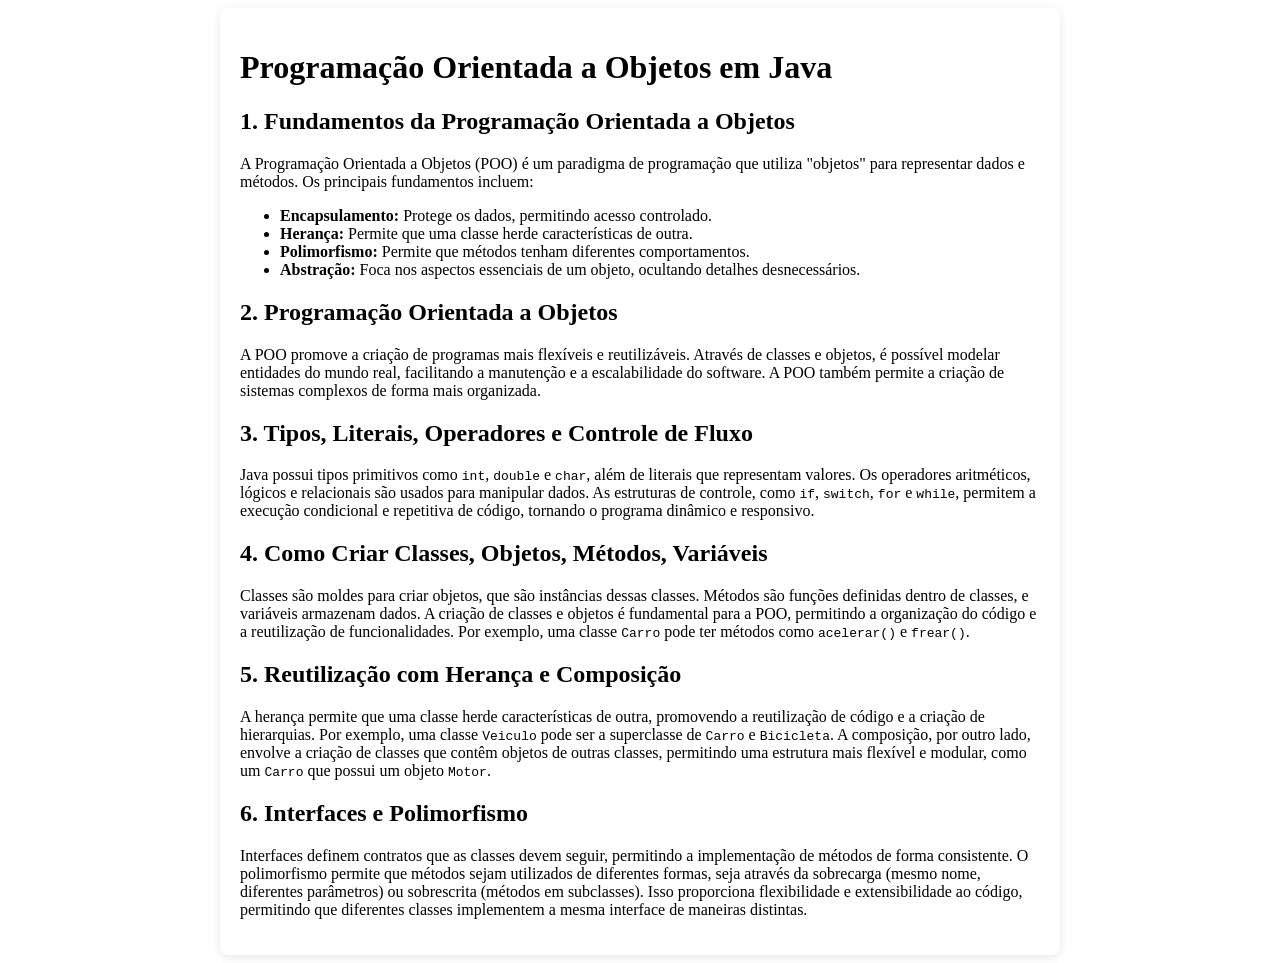
==== index.html @ 8aa0c132 "informação incompleta JAVA" ====
<!DOCTYPE html>
<html lang="pt-BR">
<head>
    <meta charset="UTF-8">
    <meta name="viewport" content="width=device-width, initial-scale=1.0">
    <title>Programação Orientada a Objetos em Java</title>
    <link rel="stylesheet" href="styles.css">
</head>
<body>
    <div class="container">
        <h1>Programação Orientada a Objetos em Java</h1>

        <h2>1. Fundamentos da Programação Orientada a Objetos</h2>
        <p>A Programação Orientada a Objetos (POO) é um paradigma de programação que utiliza "objetos" para representar dados e métodos. Os principais fundamentos incluem:</p>
        <ul>
            <li><strong>Encapsulamento:</strong> Protege os dados, permitindo acesso controlado.</li>
            <li><strong>Herança:</strong> Permite que uma classe herde características de outra.</li>
            <li><strong>Polimorfismo:</strong> Permite que métodos tenham diferentes comportamentos.</li>
            <li><strong>Abstração:</strong> Foca nos aspectos essenciais de um objeto, ocultando detalhes desnecessários.</li>
        </ul>

        <h2>2. Programação Orientada a Objetos</h2>
        <p>A POO promove a criação de programas mais flexíveis e reutilizáveis. Através de classes e objetos, é possível modelar entidades do mundo real, facilitando a manutenção e a escalabilidade do software. A POO também permite a criação de sistemas complexos de forma mais organizada.</p>

        <h2>3. Tipos, Literais, Operadores e Controle de Fluxo</h2>
        <p>Java possui tipos primitivos como <code>int</code>, <code>double</code> e <code>char</code>, além de literais que representam valores. Os operadores aritméticos, lógicos e relacionais são usados para manipular dados. As estruturas de controle, como <code>if</code>, <code>switch</code>, <code>for</code> e <code>while</code>, permitem a execução condicional e repetitiva de código, tornando o programa dinâmico e responsivo.</p>

        <h2>4. Como Criar Classes, Objetos, Métodos, Variáveis</h2>
        <p>Classes são moldes para criar objetos, que são instâncias dessas classes. Métodos são funções definidas dentro de classes, e variáveis armazenam dados. A criação de classes e objetos é fundamental para a POO, permitindo a organização do código e a reutilização de funcionalidades. Por exemplo, uma classe <code>Carro</code> pode ter métodos como <code>acelerar()</code> e <code>frear()</code>.</p>

        <h2>5. Reutilização com Herança e Composição</h2>
        <p>A herança permite que uma classe herde características de outra, promovendo a reutilização de código e a criação de hierarquias. Por exemplo, uma classe <code>Veiculo</code> pode ser a superclasse de <code>Carro</code> e <code>Bicicleta</code>. A composição, por outro lado, envolve a criação de classes que contêm objetos de outras classes, permitindo uma estrutura mais flexível e modular, como um <code>Carro</code> que possui um objeto <code>Motor</code>.</p>

        <h2>6. Interfaces e Polimorfismo</h2>
        <p>Interfaces definem contratos que as classes devem seguir, permitindo a implementação de métodos de forma consistente. O polimorfismo permite que métodos sejam utilizados de diferentes formas, seja através da sobrecarga (mesmo nome, diferentes parâmetros) ou sobrescrita (métodos em subclasses). Isso proporciona flexibilidade e extensibilidade ao código, permitindo que diferentes classes implementem a mesma interface de maneiras distintas.</p>
    </div>
</body>
</html>
---- styles.css ----
.body {
    font-family: Arial, sans-serif;
    background-color: #f4f4f4;
    margin: 0;
    padding: 20px;
}
.h1 {
    text-align: center;
    color: #333;
}
.container {
    max-width: 800px;
    margin: auto;
    background: white;
    padding: 20px;
    border-radius: 8px;
    box-shadow: 0 2px 10px rgba(0, 0, 0, 0.1);
}
.h2 {
            color: #007BFF;
}
.p {
    line-height: 1.6;
}
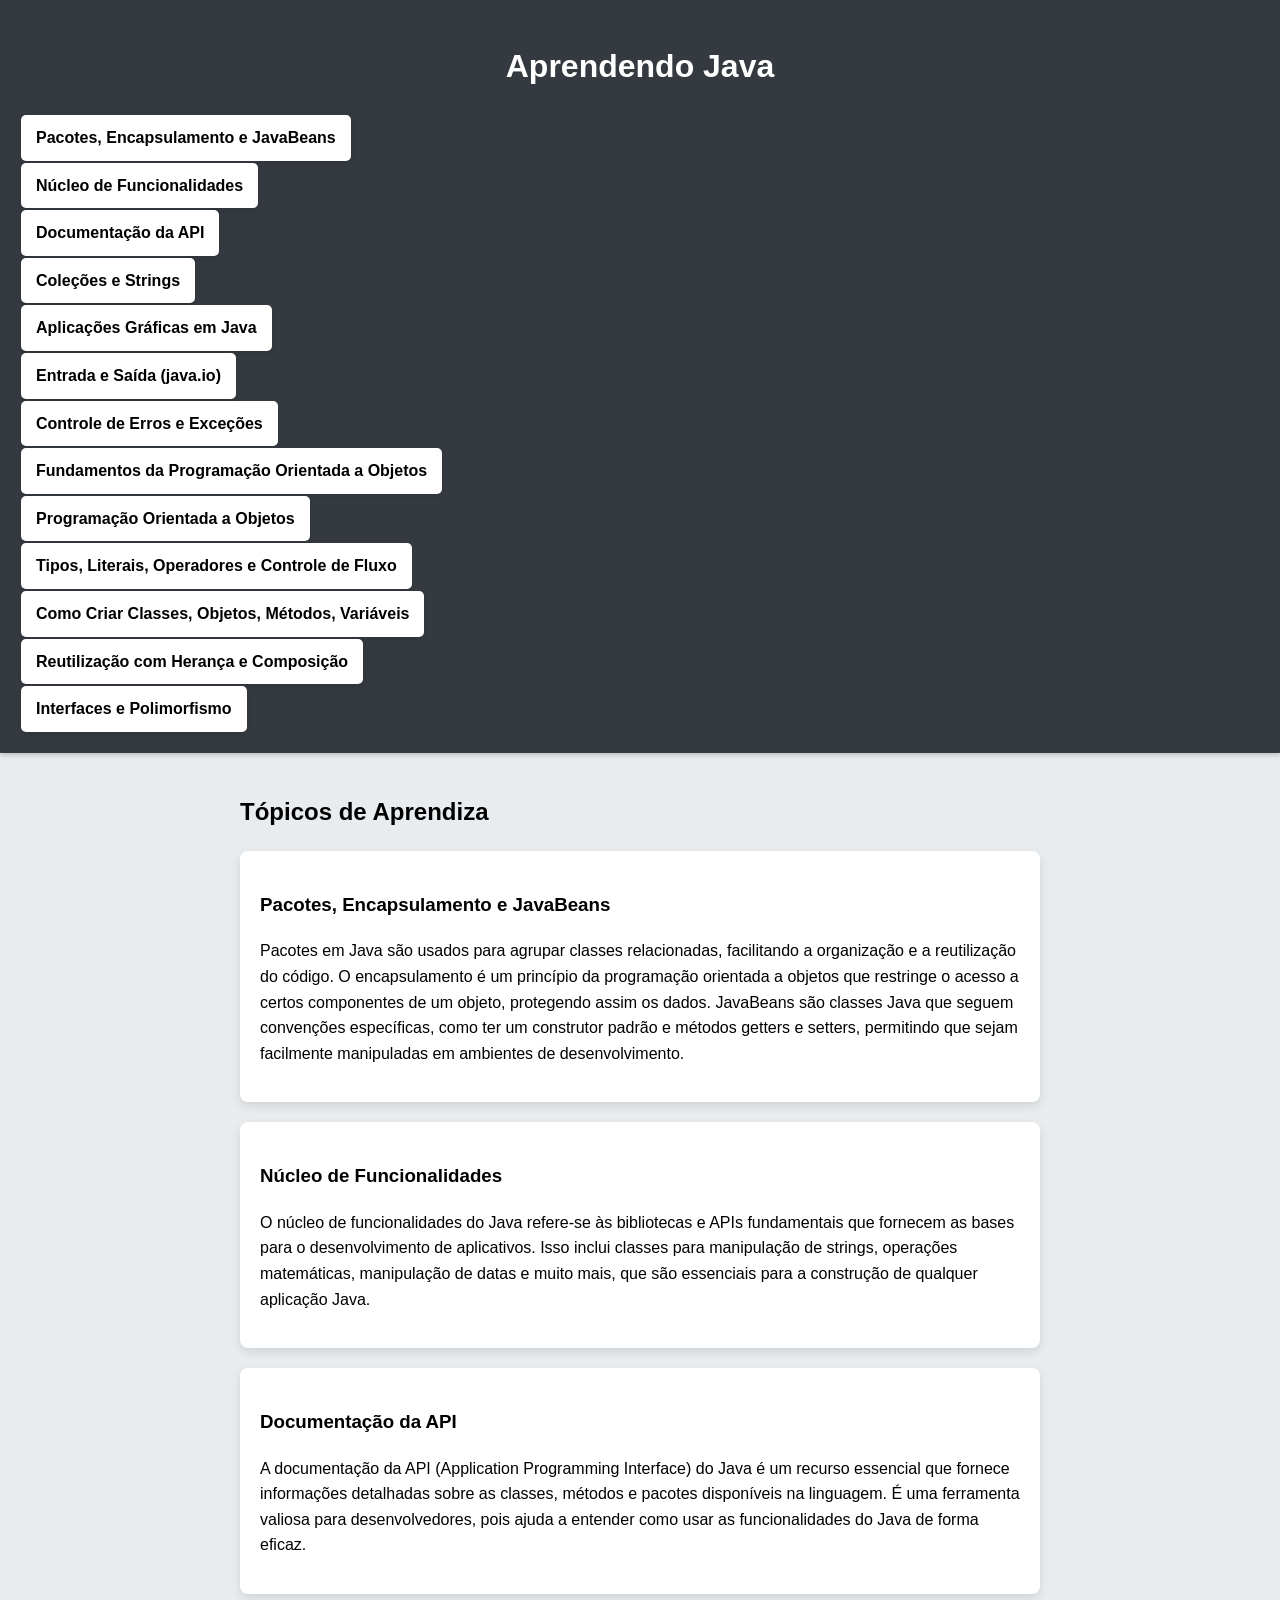
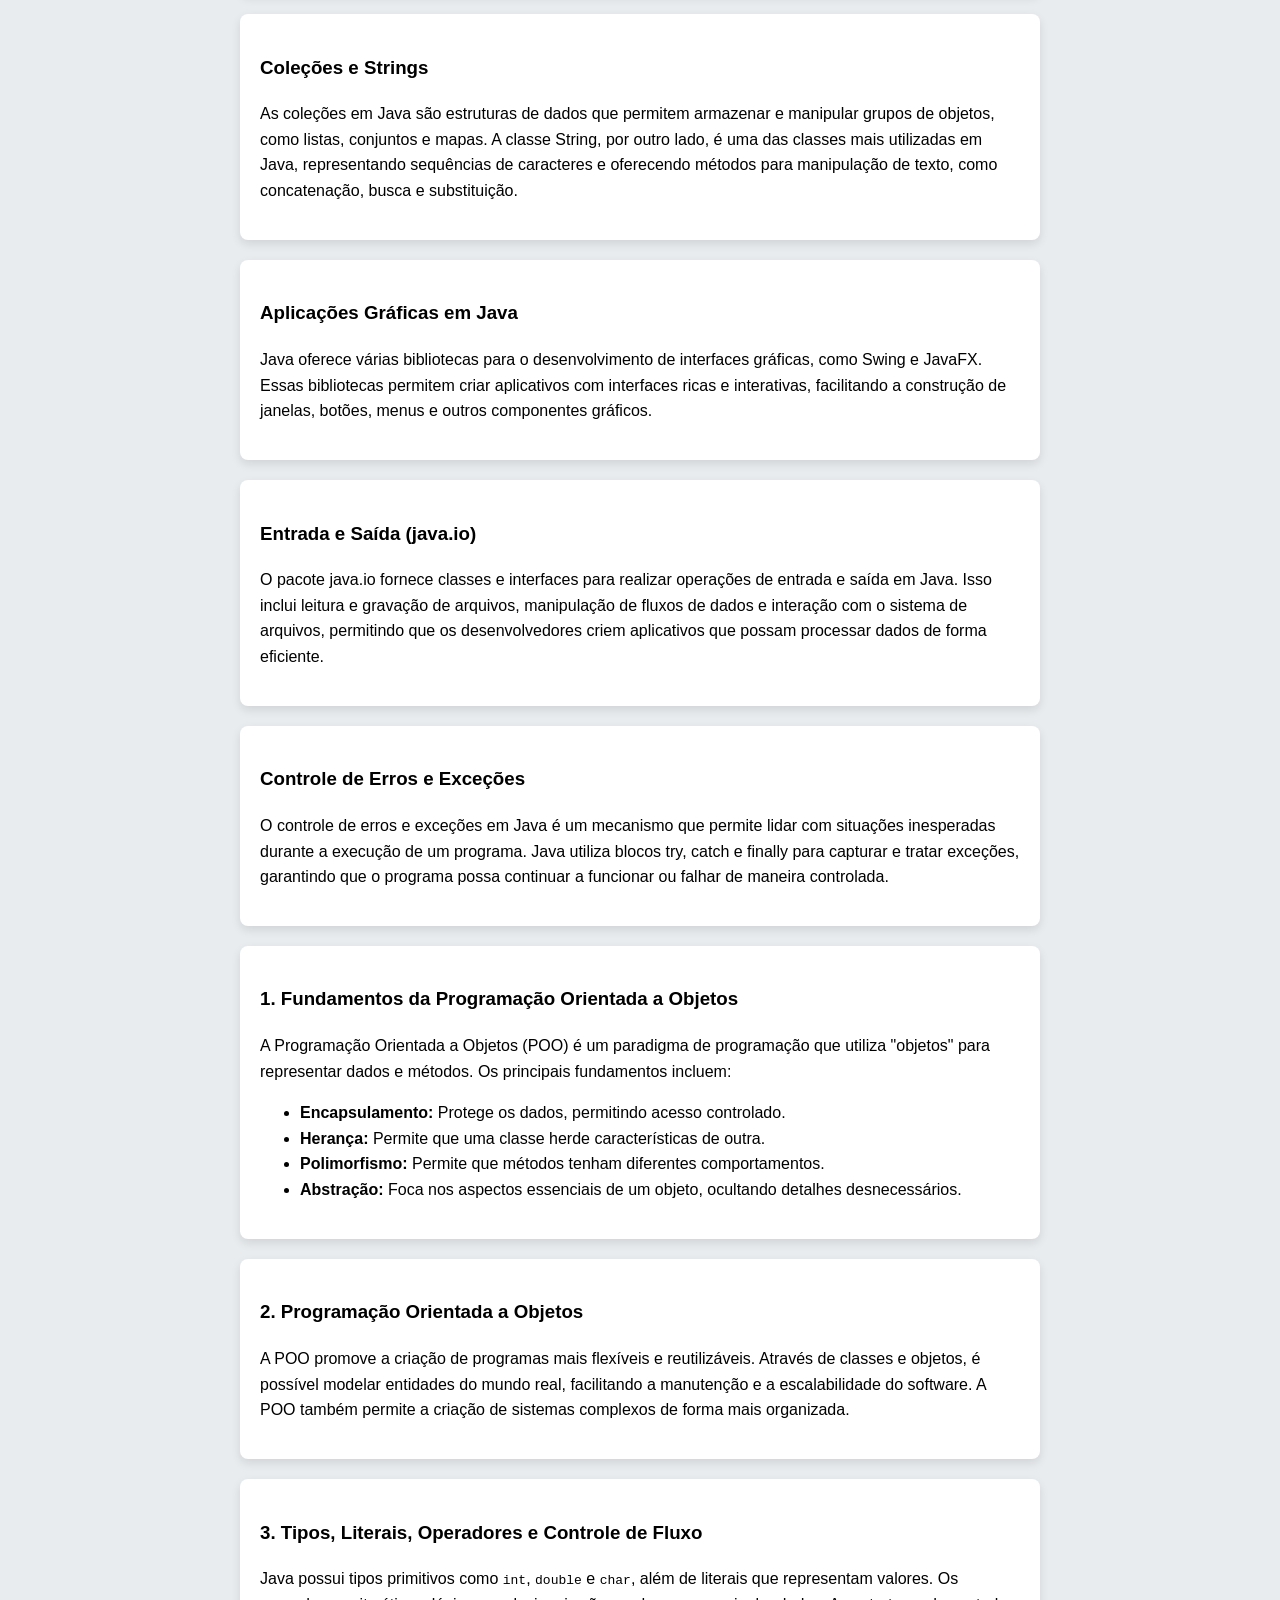
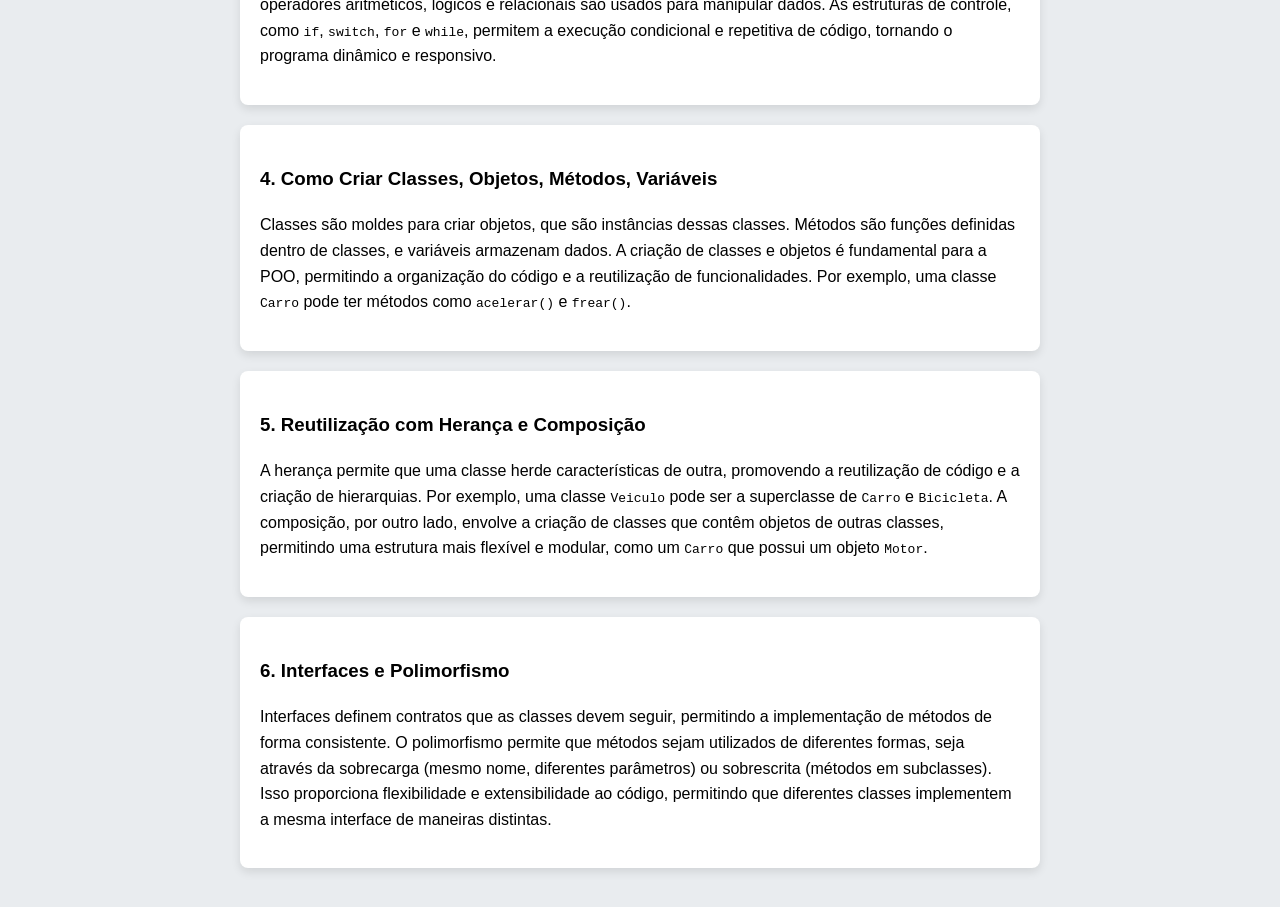
==== commit 380f7202: "pesquisa topicos" ====
--- a/index.html
+++ b/index.html
@@ -3,36 +3,109 @@
 <head>
     <meta charset="UTF-8">
     <meta name="viewport" content="width=device-width, initial-scale=1.0">
-    <title>Programação Orientada a Objetos em Java</title>
-    <link rel="stylesheet" href="styles.css">
+    <title>Aprendendo Java - Tópicos</title>
+    <link rel="stylesheet" href="styles2.css">
 </head>
 <body>
-    <div class="container">
-        <h1>Programação Orientada a Objetos em Java</h1>
+    <header>
+        <h1>Aprendendo Java</h1>
+        <nav>
+            <ul>
+                <li><div class="nav-item"><a href="#pacotes">Pacotes, Encapsulamento e JavaBeans</a></div></li>
+                <li><div class="nav-item"><a href="#nucleo">Núcleo de Funcionalidades</a></div></li>
+                <li><div class="nav-item"><a href="#documentacao">Documentação da API</a></div></li>
+                <li><div class="nav-item"><a href="#colecoes">Coleções e Strings</a></div></li>
+                <li><div class="nav-item"><a href="#aplicacoes">Aplicações Gráficas em Java</a></div></li>
+                <li><div class="nav-item"><a href="#entrada">Entrada e Saída (java.io)</a></div></li>
+                <li><div class="nav-item"><a href="#controle">Controle de Erros e Exceções</a></div></li>
+                <li><div class="nav-item"><a href="#fundamentos">Fundamentos da Programação Orientada a Objetos</a></div></li>
+                <li><div class="nav-item"><a href="#poo">Programação Orientada a Objetos</a></div></li>
+                <li><div class="nav-item"><a href="#tipos">Tipos, Literais, Operadores e Controle de Fluxo</a></div></li>
+                <li><div class="nav-item"><a href="#classes">Como Criar Classes, Objetos, Métodos, Variáveis</a></div></li>
+                <li><div class="nav-item"><a href="#heranca">Reutilização com Herança e Composição</a></div></li>
+                <li><div class="nav-item"><a href="#interfaces">Interfaces e Polimorfismo</a></div></li>
+            </ul>
+        </nav>
+    </header>
 
-        <h2>1. Fundamentos da Programação Orientada a Objetos</h2>
-        <p>A Programação Orientada a Objetos (POO) é um paradigma de programação que utiliza "objetos" para representar dados e métodos. Os principais fundamentos incluem:</p>
-        <ul>
-            <li><strong>Encapsulamento:</strong> Protege os dados, permitindo acesso controlado.</li>
-            <li><strong>Herança:</strong> Permite que uma classe herde características de outra.</li>
-            <li><strong>Polimorfismo:</strong> Permite que métodos tenham diferentes comportamentos.</li>
-            <li><strong>Abstração:</strong> Foca nos aspectos essenciais de um objeto, ocultando detalhes desnecessários.</li>
-        </ul>
+    <main>
+        <div class="container">
+            <h2 class="titulo-principal">Tópicos de Aprendiza</h2>
+            <div class="conteudo-topicos">
+                <section id="pacotes">
+                    <h3>Pacotes, Encapsulamento e JavaBeans</h3>
+                    <p>Pacotes em Java são usados para agrupar classes relacionadas, facilitando a organização e a reutilização do código. O encapsulamento é um princípio da programação orientada a objetos que restringe o acesso a certos componentes de um objeto, protegendo assim os dados. JavaBeans são classes Java que seguem convenções específicas, como ter um construtor padrão e métodos getters e setters, permitindo que sejam facilmente manipuladas em ambientes de desenvolvimento.</p>
+                </section>
 
-        <h2>2. Programação Orientada a Objetos</h2>
-        <p>A POO promove a criação de programas mais flexíveis e reutilizáveis. Através de classes e objetos, é possível modelar entidades do mundo real, facilitando a manutenção e a escalabilidade do software. A POO também permite a criação de sistemas complexos de forma mais organizada.</p>
+                <section id="nucleo">
+                    <h3>Núcleo de Funcionalidades</h3>
+                    <p>O núcleo de funcionalidades do Java refere-se às bibliotecas e APIs fundamentais que fornecem as bases para o desenvolvimento de aplicativos. Isso inclui classes para manipulação de strings, operações matemáticas, manipulação de datas e muito mais, que são essenciais para a construção de qualquer aplicação Java.</p>
+                </section>
 
-        <h2>3. Tipos, Literais, Operadores e Controle de Fluxo</h2>
-        <p>Java possui tipos primitivos como <code>int</code>, <code>double</code> e <code>char</code>, além de literais que representam valores. Os operadores aritméticos, lógicos e relacionais são usados para manipular dados. As estruturas de controle, como <code>if</code>, <code>switch</code>, <code>for</code> e <code>while</code>, permitem a execução condicional e repetitiva de código, tornando o programa dinâmico e responsivo.</p>
+                <section id="documentacao">
+                    <h3>Documentação da API</h3>
+                    <p>A documentação da API (Application Programming Interface) do Java é um recurso essencial que fornece informações detalhadas sobre as classes, métodos e pacotes disponíveis na linguagem. É uma ferramenta valiosa para desenvolvedores, pois ajuda a entender como usar as funcionalidades do Java de forma eficaz.</p>
+                </section>
 
-        <h2>4. Como Criar Classes, Objetos, Métodos, Variáveis</h2>
-        <p>Classes são moldes para criar objetos, que são instâncias dessas classes. Métodos são funções definidas dentro de classes, e variáveis armazenam dados. A criação de classes e objetos é fundamental para a POO, permitindo a organização do código e a reutilização de funcionalidades. Por exemplo, uma classe <code>Carro</code> pode ter métodos como <code>acelerar()</code> e <code>frear()</code>.</p>
+                <section id="colecoes">
+                    <h3>Coleções e Strings</h3>
+                    <p>As coleções em Java são estruturas de dados que permitem armazenar e manipular grupos de objetos, como listas, conjuntos e mapas. A classe String, por outro lado, é uma das classes mais utilizadas em Java, representando sequências de caracteres e oferecendo métodos para manipulação de texto, como concatenação, busca e substituição.</p>
+                </section>
 
-        <h2>5. Reutilização com Herança e Composição</h2>
-        <p>A herança permite que uma classe herde características de outra, promovendo a reutilização de código e a criação de hierarquias. Por exemplo, uma classe <code>Veiculo</code> pode ser a superclasse de <code>Carro</code> e <code>Bicicleta</code>. A composição, por outro lado, envolve a criação de classes que contêm objetos de outras classes, permitindo uma estrutura mais flexível e modular, como um <code>Carro</code> que possui um objeto <code>Motor</code>.</p>
+                <section id="aplicacoes">
+                    <h3>Aplicações Gráficas em Java</h3>
+                    <p>Java oferece várias bibliotecas para o desenvolvimento de interfaces gráficas, como Swing e JavaFX. Essas bibliotecas permitem criar aplicativos com interfaces ricas e interativas, facilitando a construção de janelas, botões, menus e outros componentes gráficos.</p>
+                </section>
 
-        <h2>6. Interfaces e Polimorfismo</h2>
-        <p>Interfaces definem contratos que as classes devem seguir, permitindo a implementação de métodos de forma consistente. O polimorfismo permite que métodos sejam utilizados de diferentes formas, seja através da sobrecarga (mesmo nome, diferentes parâmetros) ou sobrescrita (métodos em subclasses). Isso proporciona flexibilidade e extensibilidade ao código, permitindo que diferentes classes implementem a mesma interface de maneiras distintas.</p>
-    </div>
+                <section id="entrada">
+                    <h3>Entrada e Saída (java.io)</h3>
+                    <p>O pacote java.io fornece classes e interfaces para realizar operações de entrada e saída em Java. Isso inclui leitura e gravação de arquivos, manipulação de fluxos de dados e interação com o sistema de arquivos, permitindo que os desenvolvedores criem aplicativos que possam processar dados de forma eficiente.</p>
+                </section>
+
+                <section id="controle">
+                    <h3>Controle de Erros e Exceções</h3>
+                    <p>O controle de erros e exceções em Java é um mecanismo que permite lidar com situações inesperadas durante a execução de um programa. Java utiliza blocos try, catch e finally para capturar e tratar exceções, garantindo que o programa possa continuar a funcionar ou falhar de maneira controlada.</p>
+                </section>
+
+                <section id="fundamentos">
+                    <h3>1. Fundamentos da Programação Orientada a Objetos</h3>
+                    <p>A Programação Orientada a Objetos (POO) é um paradigma de programação que utiliza "objetos" para representar dados e métodos. Os principais fundamentos incluem:</p>
+                    <ul>
+                        <li><strong>Encapsulamento:</strong> Protege os dados, permitindo acesso controlado.</li>
+                        <li><strong>Herança:</strong> Permite que uma classe herde características de outra.</li>
+                        <li><strong>Polimorfismo:</strong> Permite que métodos tenham diferentes comportamentos.</li>
+                        <li><strong>Abstração:</strong> Foca nos aspectos essenciais de um objeto, ocultando detalhes desnecessários.</li>
+                    </ul>
+                </section>
+
+                <section id="poo">
+                    <h3>2. Programação Orientada a Objetos</h3>
+                    <p>A POO promove a criação de programas mais flexíveis e reutilizáveis. Através de classes e objetos, é possível modelar entidades do mundo real, facilitando a manutenção e a escalabilidade do software. A POO também permite a criação de sistemas complexos de forma mais organizada.</p>
+                </section>
+
+                <section id="tipos">
+                    <h3>3. Tipos, Literais, Operadores e Controle de Fluxo</h3>
+                    <p>Java possui tipos primitivos como <code>int</code>, <code>double</code> e <code>char</code>, além de literais que representam valores. Os operadores aritméticos, lógicos e relacionais são usados para manipular dados. As estruturas de controle, como <code>if</code>, <code>switch</code>, <code>for</code> e <code>while</code>, permitem a execução condicional e repetitiva de código, tornando o programa dinâmico e responsivo.</p>
+                </section>
+
+                <section id="classes">
+                    <h3>4. Como Criar Classes, Objetos, Métodos, Variáveis</h3>
+                    <p>Classes são moldes para criar objetos, que são instâncias dessas classes. Métodos são funções definidas dentro de classes, e variáveis armazenam dados. A criação de classes e objetos é fundamental para a POO, permitindo a organização do código e a reutilização de funcionalidades. Por exemplo, uma classe <code>Carro</code> pode ter métodos como <code>acelerar()</code> e <code>frear()</code>.</p>
+                </section>
+
+                <section id="heranca">
+                    <h3>5. Reutilização com Herança e Composição</h3>
+                    <p>A herança permite que uma classe herde características de outra, promovendo a reutilização de código e a criação de hierarquias. Por exemplo, uma classe <code>Veiculo</code> pode ser a superclasse de <code>Carro</code> e <code>Bicicleta</code>. A composição, por outro lado, envolve a criação de classes que contêm objetos de outras classes, permitindo uma estrutura mais flexível e modular, como um <code>Carro</code> que possui um objeto <code>Motor</code>.</p>
+                </section>
+
+                <section id="interfaces">
+                    <h3>6. Interfaces e Polimorfismo</h3>
+                    <p>Interfaces definem contratos que as classes devem seguir, permitindo a implementação de métodos de forma consistente. O polimorfismo permite que métodos sejam utilizados de diferentes formas, seja através da sobrecarga (mesmo nome, diferentes parâmetros) ou sobrescrita (métodos em subclasses). Isso proporciona flexibilidade e extensibilidade ao código, permitindo que diferentes classes implementem a mesma interface de maneiras distintas.</p>
+                </section>
+            </div>
+        </div>
+    </main>
+
+   
 </body>
 </html>
--- a/styles2.css
+++ b/styles2.css
@@ -0,0 +1,103 @@
+/* Estilo geral do corpo */
+body {
+    font-family: 'Segoe UI', Tahoma, Geneva, Verdana, sans-serif;
+    line-height: 1.6;
+    margin: 0;
+    padding: 0;
+    background-color: #e9ecef;
+}
+
+/* Estilo do cabeçalho */
+header {
+    background: #343a40;
+    color: #ffffff;
+    padding: 20px 0;
+    text-align: center;
+    box-shadow: 0 2px 5px rgba(0, 0, 0, 0.2);
+}
+
+/* Estilo da navegação */
+nav ul {
+    list-style: none;
+    padding: 0;
+    margin: 0;
+    display: flex;
+    flex-direction: column;
+    align-items: flex-start;
+}
+
+nav ul li {
+    display: inline;
+    margin: 0 20px;
+}
+
+nav ul li a {
+    color: #ffffff;
+    text-decoration: none;
+    font-weight: bold;
+    transition: color 0.3s;
+}
+
+nav ul li a:hover {
+    color: #ffc107; /* Cor de destaque ao passar o mouse */
+}
+
+/* Estilo das seções */
+main {
+    padding: 20px;
+    max-width: 800px; /* Limita a largura do conteúdo */
+    margin: auto; /* Centraliza o conteúdo */
+}
+
+section {
+    background: #ffffff;
+    margin: 20px 0;
+    padding: 20px;
+    border-radius: 8px;
+    box-shadow: 0 4px 10px rgba(0, 0, 0, 0.1);
+    transition: transform 0.3s; /* Efeito de transição */
+}
+
+section:hover {
+    transform: translateY(-5px); /* Efeito de elevação ao passar o mouse */
+}
+
+/* Estilo do rodapé */
+footer {
+    text-align: center;
+    padding: 15px 0;
+    background: #343a40;
+    color: #ffffff;
+    position: relative;
+    bottom: 0;
+    width: 100%;
+    margin-top: 20px; /* Espaço acima do rodapé */
+}
+
+/* Estilo para dispositivos móveis */
+@media (max-width: 600px) {
+    nav ul li {
+        display: block; /* Exibe os itens da navegação em coluna */
+        margin: 10px 0;
+    }
+}
+
+/* Estilo para os itens de navegação */
+.nav-item {
+    display: inline-block;
+    padding: 10px 15px;
+    margin: 1px;
+    background-color: #ffffff;
+    border-radius: 5px;
+    transition: background-color 0.3s;
+    box-shadow: 0 2px 5px rgba(0, 0, 0, 0.1);
+}
+
+.nav-item a {
+    color: #000000;
+    text-decoration: none;
+}
+
+.nav-item:hover {
+    background-color: #f8f9fa;
+} 
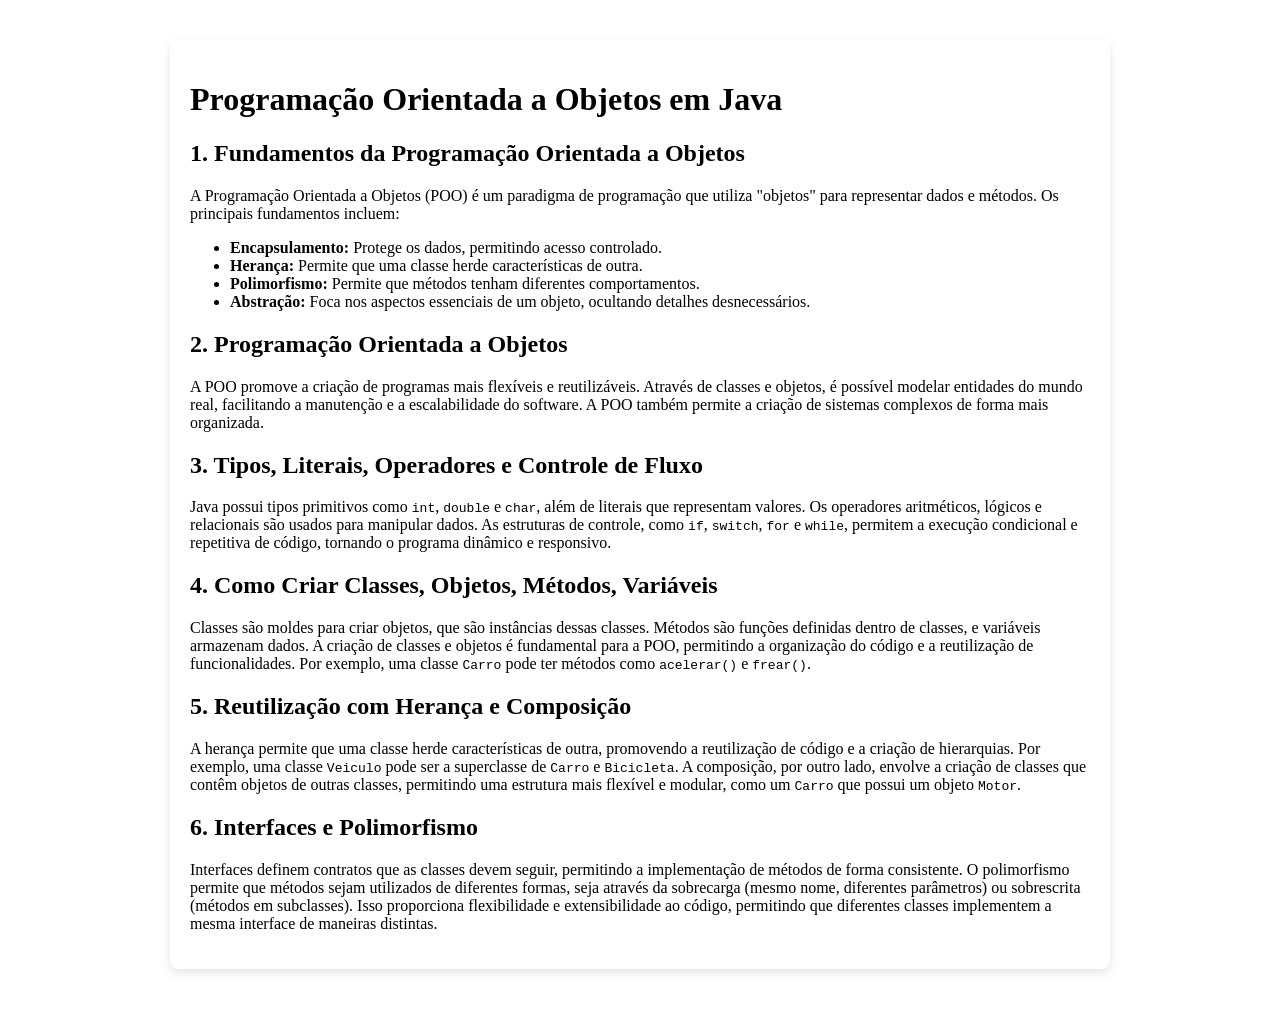
==== commit 413b0480: "pesquisa topicos" ====
--- a/index.html
+++ b/index.html
@@ -3,109 +3,36 @@
 <head>
     <meta charset="UTF-8">
     <meta name="viewport" content="width=device-width, initial-scale=1.0">
-    <title>Aprendendo Java - Tópicos</title>
-    <link rel="stylesheet" href="styles2.css">
+    <title>Programação Orientada a Objetos em Java</title>
+    <link rel="stylesheet" href="styles.css">
 </head>
 <body>
-    <header>
-        <h1>Aprendendo Java</h1>
-        <nav>
-            <ul>
-                <li><div class="nav-item"><a href="#pacotes">Pacotes, Encapsulamento e JavaBeans</a></div></li>
-                <li><div class="nav-item"><a href="#nucleo">Núcleo de Funcionalidades</a></div></li>
-                <li><div class="nav-item"><a href="#documentacao">Documentação da API</a></div></li>
-                <li><div class="nav-item"><a href="#colecoes">Coleções e Strings</a></div></li>
-                <li><div class="nav-item"><a href="#aplicacoes">Aplicações Gráficas em Java</a></div></li>
-                <li><div class="nav-item"><a href="#entrada">Entrada e Saída (java.io)</a></div></li>
-                <li><div class="nav-item"><a href="#controle">Controle de Erros e Exceções</a></div></li>
-                <li><div class="nav-item"><a href="#fundamentos">Fundamentos da Programação Orientada a Objetos</a></div></li>
-                <li><div class="nav-item"><a href="#poo">Programação Orientada a Objetos</a></div></li>
-                <li><div class="nav-item"><a href="#tipos">Tipos, Literais, Operadores e Controle de Fluxo</a></div></li>
-                <li><div class="nav-item"><a href="#classes">Como Criar Classes, Objetos, Métodos, Variáveis</a></div></li>
-                <li><div class="nav-item"><a href="#heranca">Reutilização com Herança e Composição</a></div></li>
-                <li><div class="nav-item"><a href="#interfaces">Interfaces e Polimorfismo</a></div></li>
-            </ul>
-        </nav>
-    </header>
+    <div class="container">
+        <h1>Programação Orientada a Objetos em Java</h1>
 
-    <main>
-        <div class="container">
-            <h2 class="titulo-principal">Tópicos de Aprendiza</h2>
-            <div class="conteudo-topicos">
-                <section id="pacotes">
-                    <h3>Pacotes, Encapsulamento e JavaBeans</h3>
-                    <p>Pacotes em Java são usados para agrupar classes relacionadas, facilitando a organização e a reutilização do código. O encapsulamento é um princípio da programação orientada a objetos que restringe o acesso a certos componentes de um objeto, protegendo assim os dados. JavaBeans são classes Java que seguem convenções específicas, como ter um construtor padrão e métodos getters e setters, permitindo que sejam facilmente manipuladas em ambientes de desenvolvimento.</p>
-                </section>
+        <h2>1. Fundamentos da Programação Orientada a Objetos</h2>
+        <p>A Programação Orientada a Objetos (POO) é um paradigma de programação que utiliza "objetos" para representar dados e métodos. Os principais fundamentos incluem:</p>
+        <ul>
+            <li><strong>Encapsulamento:</strong> Protege os dados, permitindo acesso controlado.</li>
+            <li><strong>Herança:</strong> Permite que uma classe herde características de outra.</li>
+            <li><strong>Polimorfismo:</strong> Permite que métodos tenham diferentes comportamentos.</li>
+            <li><strong>Abstração:</strong> Foca nos aspectos essenciais de um objeto, ocultando detalhes desnecessários.</li>
+        </ul>
 
-                <section id="nucleo">
-                    <h3>Núcleo de Funcionalidades</h3>
-                    <p>O núcleo de funcionalidades do Java refere-se às bibliotecas e APIs fundamentais que fornecem as bases para o desenvolvimento de aplicativos. Isso inclui classes para manipulação de strings, operações matemáticas, manipulação de datas e muito mais, que são essenciais para a construção de qualquer aplicação Java.</p>
-                </section>
+        <h2>2. Programação Orientada a Objetos</h2>
+        <p>A POO promove a criação de programas mais flexíveis e reutilizáveis. Através de classes e objetos, é possível modelar entidades do mundo real, facilitando a manutenção e a escalabilidade do software. A POO também permite a criação de sistemas complexos de forma mais organizada.</p>
 
-                <section id="documentacao">
-                    <h3>Documentação da API</h3>
-                    <p>A documentação da API (Application Programming Interface) do Java é um recurso essencial que fornece informações detalhadas sobre as classes, métodos e pacotes disponíveis na linguagem. É uma ferramenta valiosa para desenvolvedores, pois ajuda a entender como usar as funcionalidades do Java de forma eficaz.</p>
-                </section>
+        <h2>3. Tipos, Literais, Operadores e Controle de Fluxo</h2>
+        <p>Java possui tipos primitivos como <code>int</code>, <code>double</code> e <code>char</code>, além de literais que representam valores. Os operadores aritméticos, lógicos e relacionais são usados para manipular dados. As estruturas de controle, como <code>if</code>, <code>switch</code>, <code>for</code> e <code>while</code>, permitem a execução condicional e repetitiva de código, tornando o programa dinâmico e responsivo.</p>
 
-                <section id="colecoes">
-                    <h3>Coleções e Strings</h3>
-                    <p>As coleções em Java são estruturas de dados que permitem armazenar e manipular grupos de objetos, como listas, conjuntos e mapas. A classe String, por outro lado, é uma das classes mais utilizadas em Java, representando sequências de caracteres e oferecendo métodos para manipulação de texto, como concatenação, busca e substituição.</p>
-                </section>
+        <h2>4. Como Criar Classes, Objetos, Métodos, Variáveis</h2>
+        <p>Classes são moldes para criar objetos, que são instâncias dessas classes. Métodos são funções definidas dentro de classes, e variáveis armazenam dados. A criação de classes e objetos é fundamental para a POO, permitindo a organização do código e a reutilização de funcionalidades. Por exemplo, uma classe <code>Carro</code> pode ter métodos como <code>acelerar()</code> e <code>frear()</code>.</p>
 
-                <section id="aplicacoes">
-                    <h3>Aplicações Gráficas em Java</h3>
-                    <p>Java oferece várias bibliotecas para o desenvolvimento de interfaces gráficas, como Swing e JavaFX. Essas bibliotecas permitem criar aplicativos com interfaces ricas e interativas, facilitando a construção de janelas, botões, menus e outros componentes gráficos.</p>
-                </section>
+        <h2>5. Reutilização com Herança e Composição</h2>
+        <p>A herança permite que uma classe herde características de outra, promovendo a reutilização de código e a criação de hierarquias. Por exemplo, uma classe <code>Veiculo</code> pode ser a superclasse de <code>Carro</code> e <code>Bicicleta</code>. A composição, por outro lado, envolve a criação de classes que contêm objetos de outras classes, permitindo uma estrutura mais flexível e modular, como um <code>Carro</code> que possui um objeto <code>Motor</code>.</p>
 
-                <section id="entrada">
-                    <h3>Entrada e Saída (java.io)</h3>
-                    <p>O pacote java.io fornece classes e interfaces para realizar operações de entrada e saída em Java. Isso inclui leitura e gravação de arquivos, manipulação de fluxos de dados e interação com o sistema de arquivos, permitindo que os desenvolvedores criem aplicativos que possam processar dados de forma eficiente.</p>
-                </section>
-
-                <section id="controle">
-                    <h3>Controle de Erros e Exceções</h3>
-                    <p>O controle de erros e exceções em Java é um mecanismo que permite lidar com situações inesperadas durante a execução de um programa. Java utiliza blocos try, catch e finally para capturar e tratar exceções, garantindo que o programa possa continuar a funcionar ou falhar de maneira controlada.</p>
-                </section>
-
-                <section id="fundamentos">
-                    <h3>1. Fundamentos da Programação Orientada a Objetos</h3>
-                    <p>A Programação Orientada a Objetos (POO) é um paradigma de programação que utiliza "objetos" para representar dados e métodos. Os principais fundamentos incluem:</p>
-                    <ul>
-                        <li><strong>Encapsulamento:</strong> Protege os dados, permitindo acesso controlado.</li>
-                        <li><strong>Herança:</strong> Permite que uma classe herde características de outra.</li>
-                        <li><strong>Polimorfismo:</strong> Permite que métodos tenham diferentes comportamentos.</li>
-                        <li><strong>Abstração:</strong> Foca nos aspectos essenciais de um objeto, ocultando detalhes desnecessários.</li>
-                    </ul>
-                </section>
-
-                <section id="poo">
-                    <h3>2. Programação Orientada a Objetos</h3>
-                    <p>A POO promove a criação de programas mais flexíveis e reutilizáveis. Através de classes e objetos, é possível modelar entidades do mundo real, facilitando a manutenção e a escalabilidade do software. A POO também permite a criação de sistemas complexos de forma mais organizada.</p>
-                </section>
-
-                <section id="tipos">
-                    <h3>3. Tipos, Literais, Operadores e Controle de Fluxo</h3>
-                    <p>Java possui tipos primitivos como <code>int</code>, <code>double</code> e <code>char</code>, além de literais que representam valores. Os operadores aritméticos, lógicos e relacionais são usados para manipular dados. As estruturas de controle, como <code>if</code>, <code>switch</code>, <code>for</code> e <code>while</code>, permitem a execução condicional e repetitiva de código, tornando o programa dinâmico e responsivo.</p>
-                </section>
-
-                <section id="classes">
-                    <h3>4. Como Criar Classes, Objetos, Métodos, Variáveis</h3>
-                    <p>Classes são moldes para criar objetos, que são instâncias dessas classes. Métodos são funções definidas dentro de classes, e variáveis armazenam dados. A criação de classes e objetos é fundamental para a POO, permitindo a organização do código e a reutilização de funcionalidades. Por exemplo, uma classe <code>Carro</code> pode ter métodos como <code>acelerar()</code> e <code>frear()</code>.</p>
-                </section>
-
-                <section id="heranca">
-                    <h3>5. Reutilização com Herança e Composição</h3>
-                    <p>A herança permite que uma classe herde características de outra, promovendo a reutilização de código e a criação de hierarquias. Por exemplo, uma classe <code>Veiculo</code> pode ser a superclasse de <code>Carro</code> e <code>Bicicleta</code>. A composição, por outro lado, envolve a criação de classes que contêm objetos de outras classes, permitindo uma estrutura mais flexível e modular, como um <code>Carro</code> que possui um objeto <code>Motor</code>.</p>
-                </section>
-
-                <section id="interfaces">
-                    <h3>6. Interfaces e Polimorfismo</h3>
-                    <p>Interfaces definem contratos que as classes devem seguir, permitindo a implementação de métodos de forma consistente. O polimorfismo permite que métodos sejam utilizados de diferentes formas, seja através da sobrecarga (mesmo nome, diferentes parâmetros) ou sobrescrita (métodos em subclasses). Isso proporciona flexibilidade e extensibilidade ao código, permitindo que diferentes classes implementem a mesma interface de maneiras distintas.</p>
-                </section>
-            </div>
-        </div>
-    </main>
-
-   
+        <h2>6. Interfaces e Polimorfismo</h2>
+        <p>Interfaces definem contratos que as classes devem seguir, permitindo a implementação de métodos de forma consistente. O polimorfismo permite que métodos sejam utilizados de diferentes formas, seja através da sobrecarga (mesmo nome, diferentes parâmetros) ou sobrescrita (métodos em subclasses). Isso proporciona flexibilidade e extensibilidade ao código, permitindo que diferentes classes implementem a mesma interface de maneiras distintas.</p>
+    </div>
 </body>
 </html>
--- a/styles.css
+++ b/styles.css
@@ -0,0 +1,42 @@
+.body {
+    font-family: Arial, sans-serif;
+    background-color: #f4f4f4;
+    margin: 0;
+    padding: 20px;
+}
+.h1 {
+    text-align: center;
+    color: #333;
+}
+.container {
+    max-width: 900px;
+    margin: 40px auto;
+    padding: 20px;
+    background: #ffffff;
+    border-radius: 8px;
+    box-shadow: 0 4px 10px rgba(0, 0, 0, 0.1);
+}
+.h2 {
+            color: #007BFF;
+}
+.p {
+    line-height: 1.6;
+}
+
+/* Estilo do título principal */
+.titulo-principal {
+    font-size: 2.5em;
+    color: #343a40;
+    text-align: center;
+    margin-bottom: 20px;
+}
+
+/* Estilo das seções dentro do contêiner */
+.conteudo-topicos section {
+    margin: 15px 0;
+}
+
+.conteudo-topicos h3 {
+    color: #007bff;
+    margin-bottom: 10px;
+}
